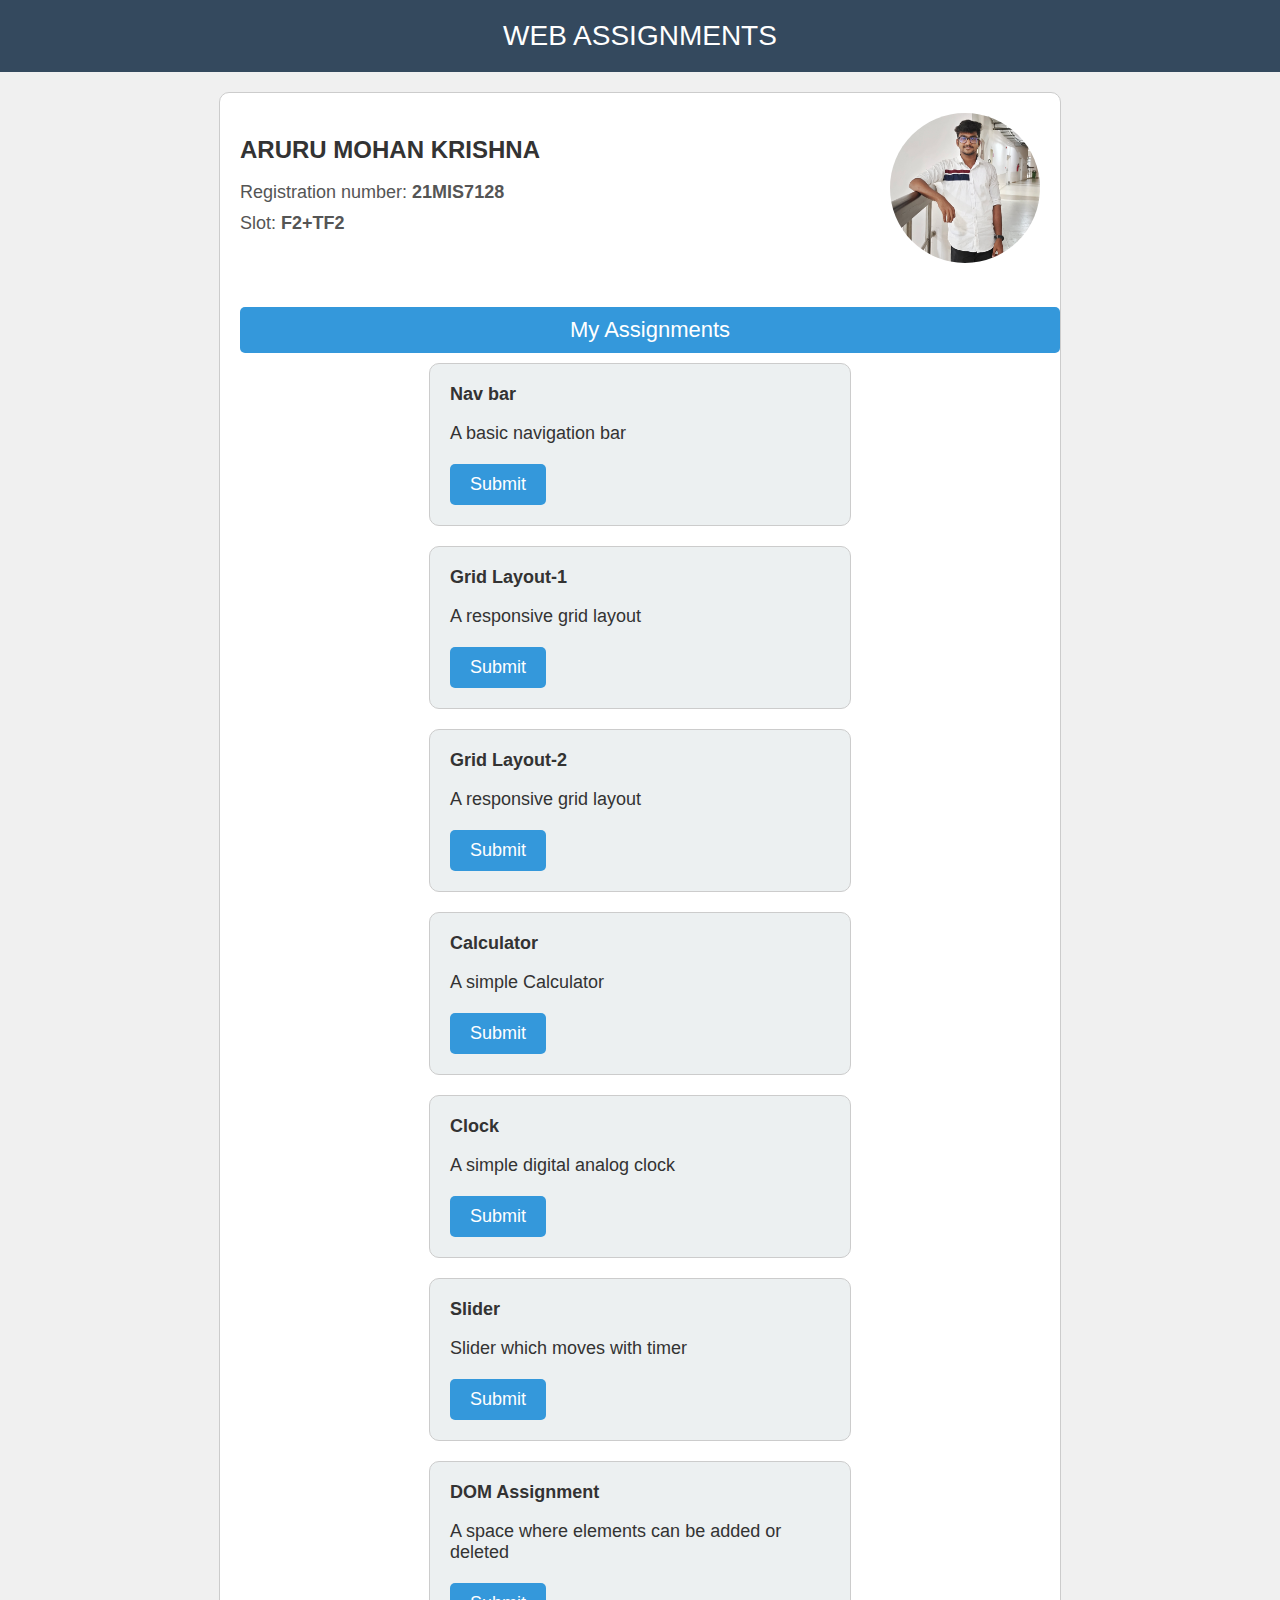
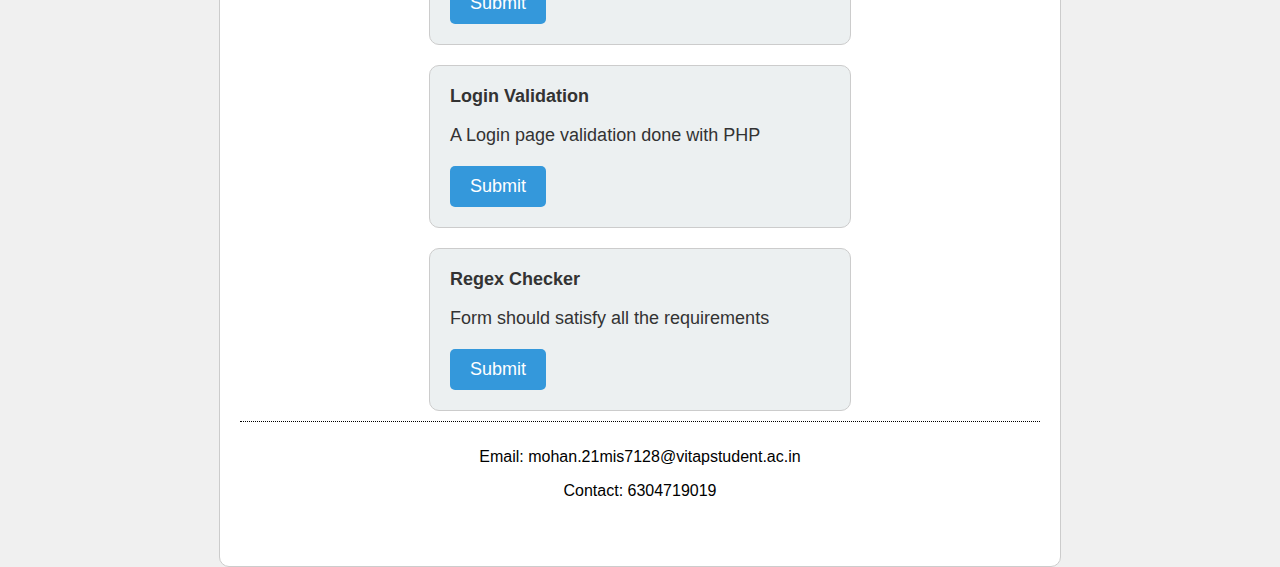
==== index.html @ 96a0e664 "Update index.html" ====
<!DOCTYPE html>
<html>
  <head>
    <title>Assignments</title>
    <style>
      body {
        margin: 0;
        padding: 0;
        font-family: Arial, sans-serif;
        background-color: #f0f0f0;
      }

      .header {
        background-color: #34495e;
        color: white;
        padding: 20px 0;
        text-align: center;
        font-size: 28px;
      }

      .container {
        display: flex;
        flex-direction: column;
/*         align-items: center; */
        margin: 0 auto;
        max-width: 800px;
        border: 1px solid #ccc;
        border-radius: 10px;
        background-color: #fff;
        padding: 20px;
        margin-top: 20px;
      }

      .name-container {
        display: flex;
        justify-content: space-between;
        align-items: center;
        margin-bottom: 20px;
      }

      .left-container {
        flex: 1;
      }

      .right-container {
        flex: 1;
        text-align: right;
      }

      .name {
        font-size: 24px;
        font-weight: bold;
        color: #333;
      }

      .reg-no,
      .slot {
        font-size: 18px;
        margin-bottom: 10px;
        color: #555;
      }

      .avatar {
        width: 150px;
        height: 150px;
        border-radius: 50%;
        object-fit: cover;
      }

      .assignment-header {
        background-color: #3498db;
        color: white;
        padding: 10px;
        text-align: center;
        font-size: 22px;
        margin-top: 20px;
        border-radius: 5px;
        width: 100%;
      }

      .assignment-container {
        display: flex;
        flex-wrap: wrap;
        justify-content: center;
        margin-bottom: 20px;
      }

      .assignment-card {
        flex-basis: calc(50% - 20px);
        border: 1px solid #ccc;
        border-radius: 10px;
        padding: 20px;
        background-color: #ecf0f1;
        margin: 10px;
        width: 100%;
      }

      .assignment-text {
        font-size: 18px;
        margin-bottom: 20px;
        color: #333;
      }

      .bold {
        font-weight: bold;
      }

      .btn {
        padding: 10px 20px;
        font-size: 18px;
        color: white;
        background-color: #3498db;
        text-align: center;
        display: inline-block;
        border-radius: 5px;
        text-decoration: none;
        cursor: pointer;
        transition: background-color 0.3s ease;
      }

      .btn:hover {
        background-color: #2980b9;
      }

      footer {
        /* background-color: #34495e;
        color: white; */
        text-align: center;
        padding: 10px;
        font-size: 16px;
        border-radius: 0 0 10px 10px;
        width: 100%;
        border-top: 1px dotted black;
      }
    </style>
  </head>

  <body>
    <div class="header">WEB ASSIGNMENTS</div>

    <div class="container">
      <div class="name-container">
        <div class="left-container">
          <div class="name">ARURU MOHAN KRISHNA</div><br>
          <div class="reg-no">
            Registration number: <span class="bold">21MIS7128</span>
          </div>
          <div class="slot">
            Slot: <span class="bold">F2+TF2</span>
          </div>
        </div>

        <div class="right-container">
          <img src="amk1.jpg" alt="my profile" class="avatar" />
        </div>
      </div>

      <div class="assignment-header">My Assignments</div>

      <div class="assignment-container">
        <div class="assignment-card">
          <div class="assignment-text">
            <span class="bold">Nav bar</span>
            <p>A basic navigation bar</p>
          </div>
          <a href="navbar/nav.html" class="btn">Submit</a>
        </div>

        <div class="assignment-card">
          <div class="assignment-text">
            <span class="bold">Grid Layout-1</span>
            <p>A responsive grid layout</p>
          </div>
          <a href="layout1/layout1.html" class="btn">Submit</a>
        </div>

        <div class="assignment-card">
          <div class="assignment-text">
            <span class="bold">Grid Layout-2</span>
            <p>A responsive grid layout</p>
          </div>
          <a href="layout2/layout2.html" class="btn">Submit</a>
        </div>
        
        <div class="assignment-card">
          <div class="assignment-text">
            <span class="bold">Calculator</span>
            <p>A simple Calculator</p>
          </div>
          <a href="calculator/calci.html" class="btn">Submit</a>
        </div>

        <div class="assignment-card">
          <div class="assignment-text">
            <span class="bold">Clock</span>
            <p>A simple digital analog clock</p>
          </div>
          <a href="clock/clock.html" class="btn">Submit</a>
        </div>

        <div class="assignment-card">
          <div class="assignment-text">
            <span class="bold">Slider</span>
            <p>Slider which moves with timer</p>
          </div>
          <a href="autoslider/slider.html" class="btn">Submit</a>
        </div>

        <div class="assignment-card">
          <div class="assignment-text">
            <span class="bold">DOM Assignment</span>
            <p>A space where elements can be added or deleted</p>
          </div>
          <a href="DOM/DOM/dom.html" class="btn">Submit</a>
        </div>

        <div class="assignment-card">
          <div class="assignment-text">
            <span class="bold">Login Validation</span>
            <p>A Login page validation done with PHP</p>
          </div>
          <a href="#" class="btn">Submit</a>
        </div>

        <div class="assignment-card">
          <div class="assignment-text">
            <span class="bold">Regex Checker</span>
            <p>Form should satisfy all the requirements</p>
          </div>
          <a href="#" class="btn">Submit</a>
        </div>
        <footer>
          <p>Email: mohan.21mis7128@vitapstudent.ac.in</p>
          <p>Contact: 6304719019</p>
        </footer>
      </div>
    </div>
  </body>
</html>
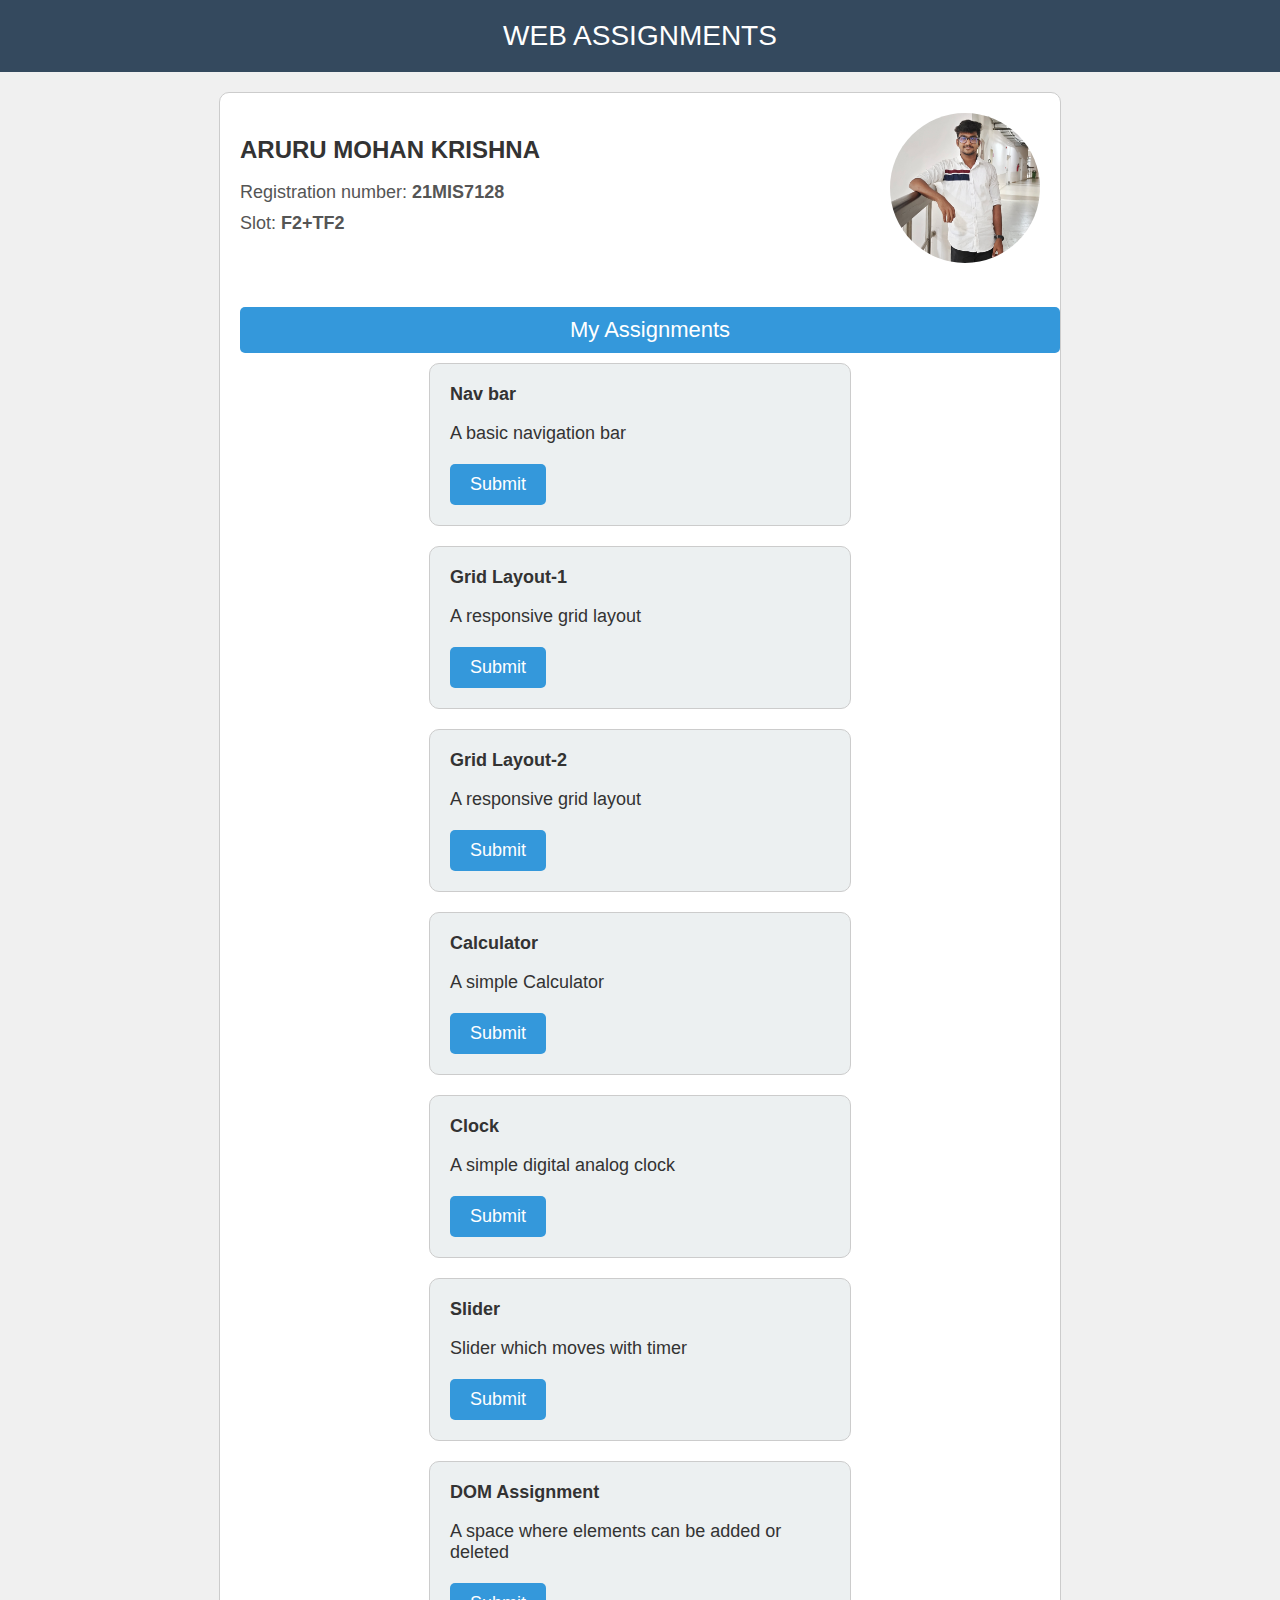
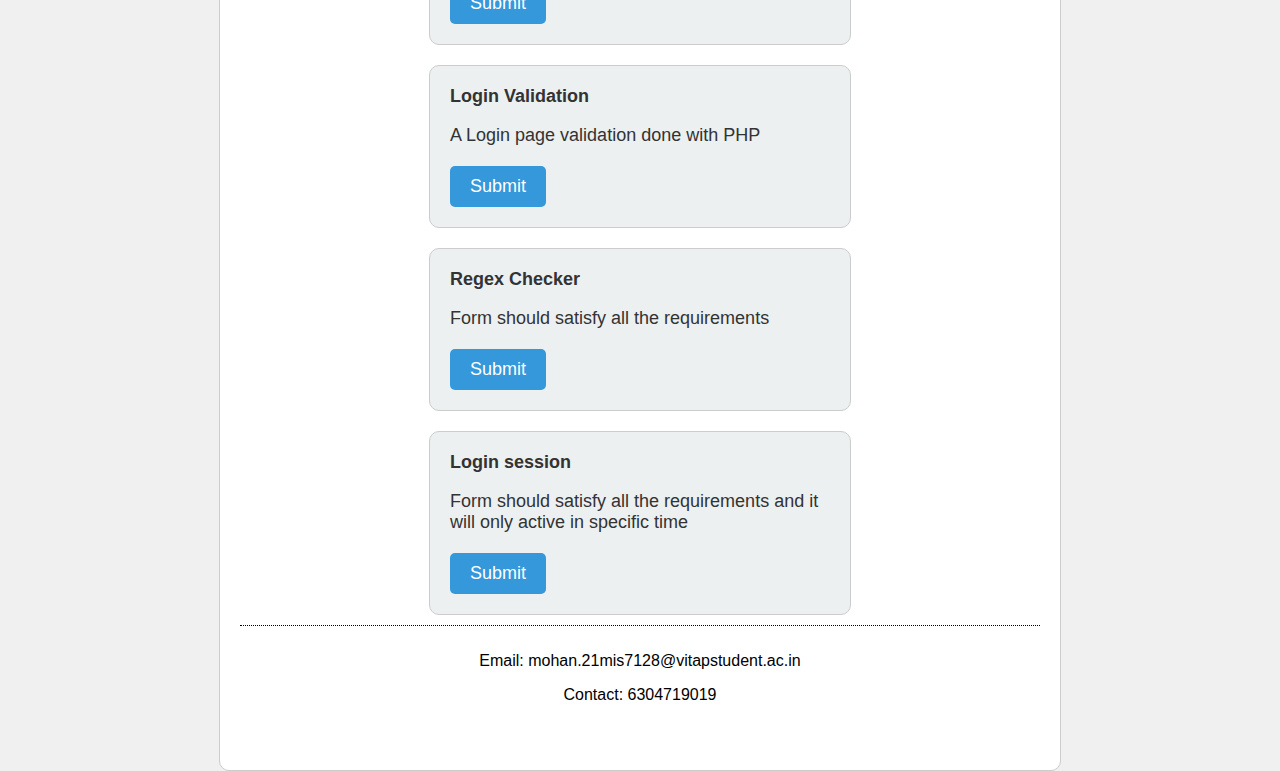
==== commit 3e448793: "Update index.html" ====
--- a/index.html
+++ b/index.html
@@ -219,7 +219,7 @@
             <span class="bold">Login Validation</span>
             <p>A Login page validation done with PHP</p>
           </div>
-          <a href="#" class="btn">Submit</a>
+          <a href="https://mohan369.000webhostapp.com/" class="btn">Submit</a>
         </div>
 
         <div class="assignment-card">
@@ -227,8 +227,17 @@
             <span class="bold">Regex Checker</span>
             <p>Form should satisfy all the requirements</p>
           </div>
-          <a href="#" class="btn">Submit</a>
-        </div>
+          <a href="https://mywebphp2.000webhostapp.com/index.php" class="btn">Submit</a>
+        </div>
+
+         <div class="assignment-card">
+          <div class="assignment-text">
+            <span class="bold">Login session</span>
+            <p>Form should satisfy all the requirements and it will only active in specific time</p>
+          </div>
+          <a href="https://mywebphp2.000webhostapp.com/index.php" class="btn">Submit</a>
+        </div>
+        
         <footer>
           <p>Email: mohan.21mis7128@vitapstudent.ac.in</p>
           <p>Contact: 6304719019</p>
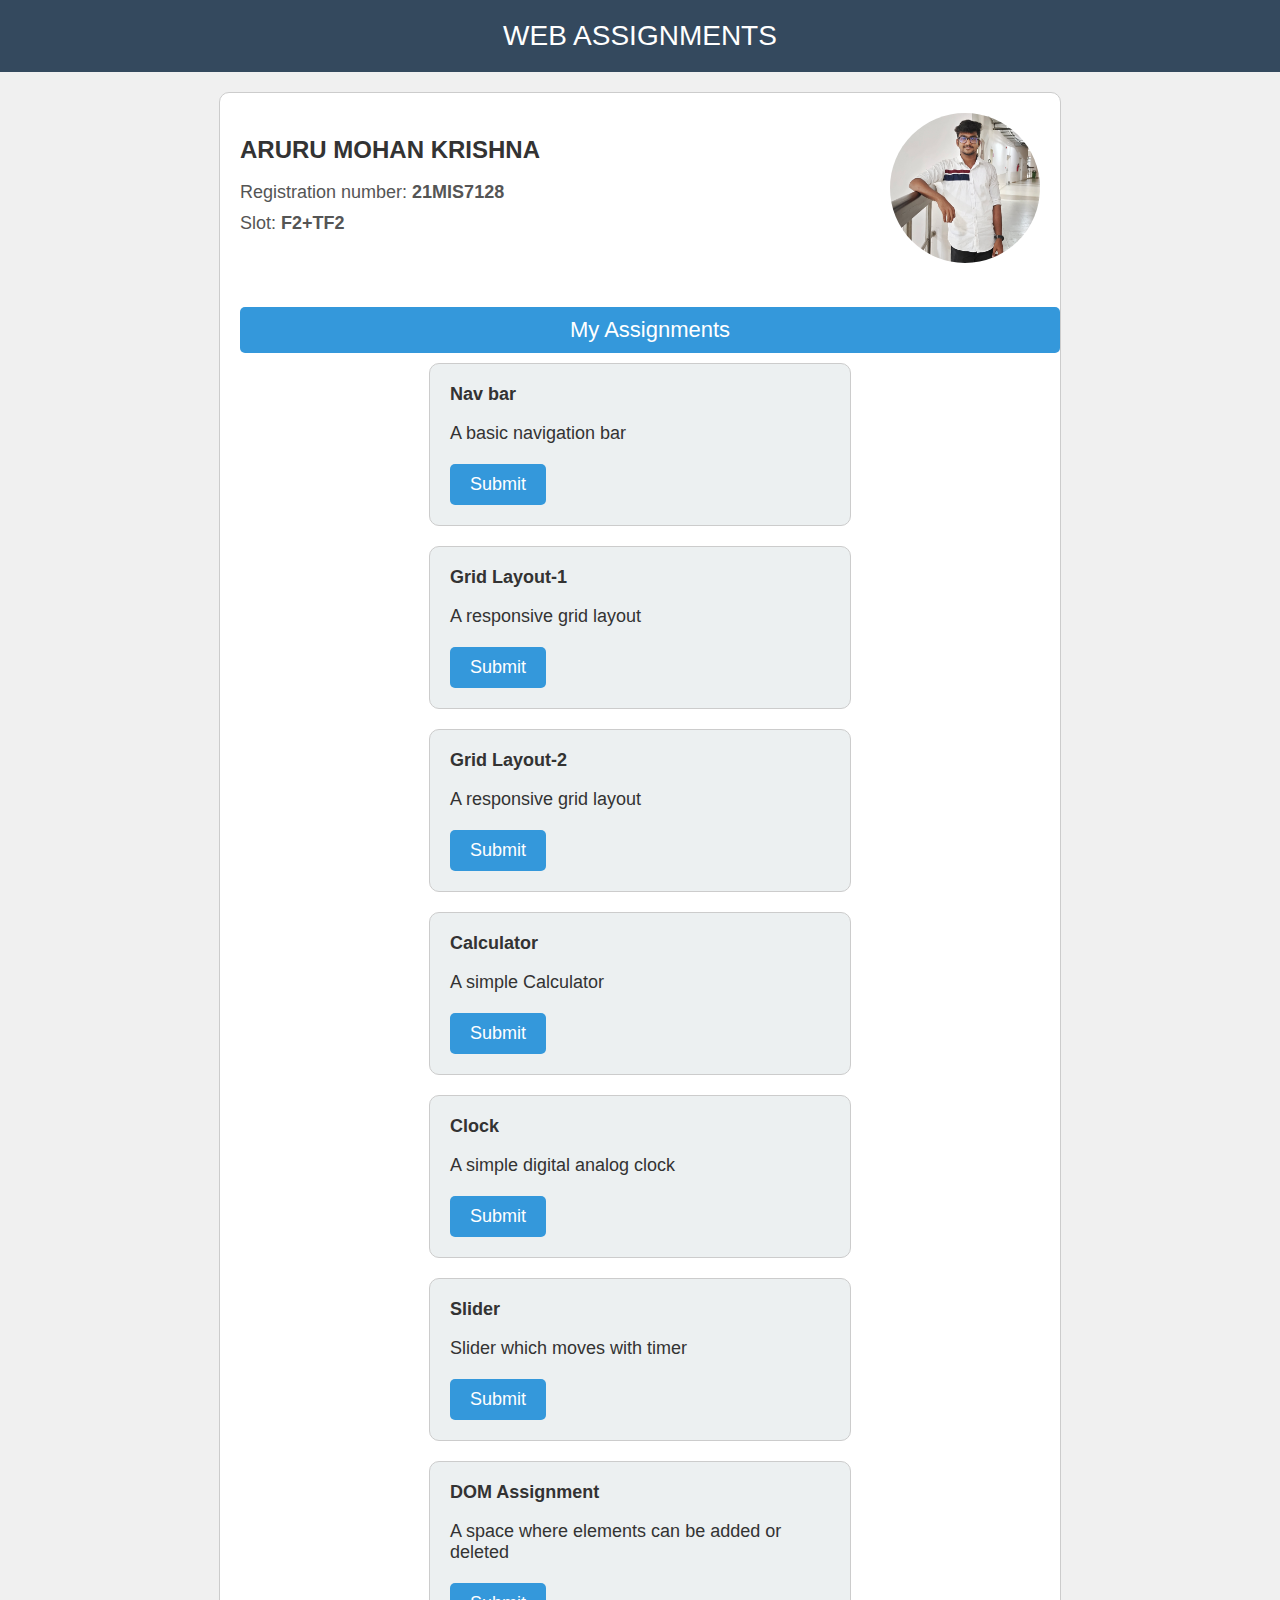
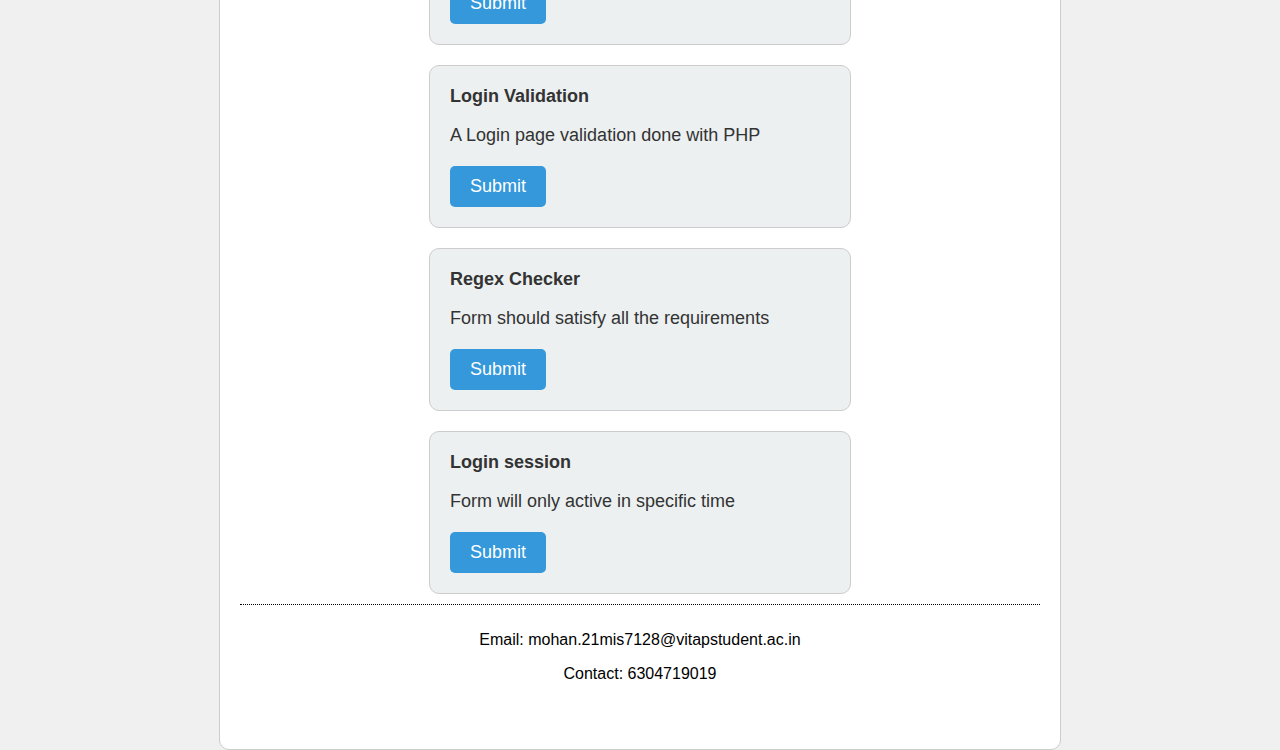
==== commit 0b5831be: "Update index.html" ====
--- a/index.html
+++ b/index.html
@@ -233,9 +233,9 @@
          <div class="assignment-card">
           <div class="assignment-text">
             <span class="bold">Login session</span>
-            <p>Form should satisfy all the requirements and it will only active in specific time</p>
-          </div>
-          <a href="https://mywebphp2.000webhostapp.com/index.php" class="btn">Submit</a>
+            <p>Form will only active in specific time</p>
+          </div>
+          <a href="#" class="btn">Submit</a>
         </div>
         
         <footer>
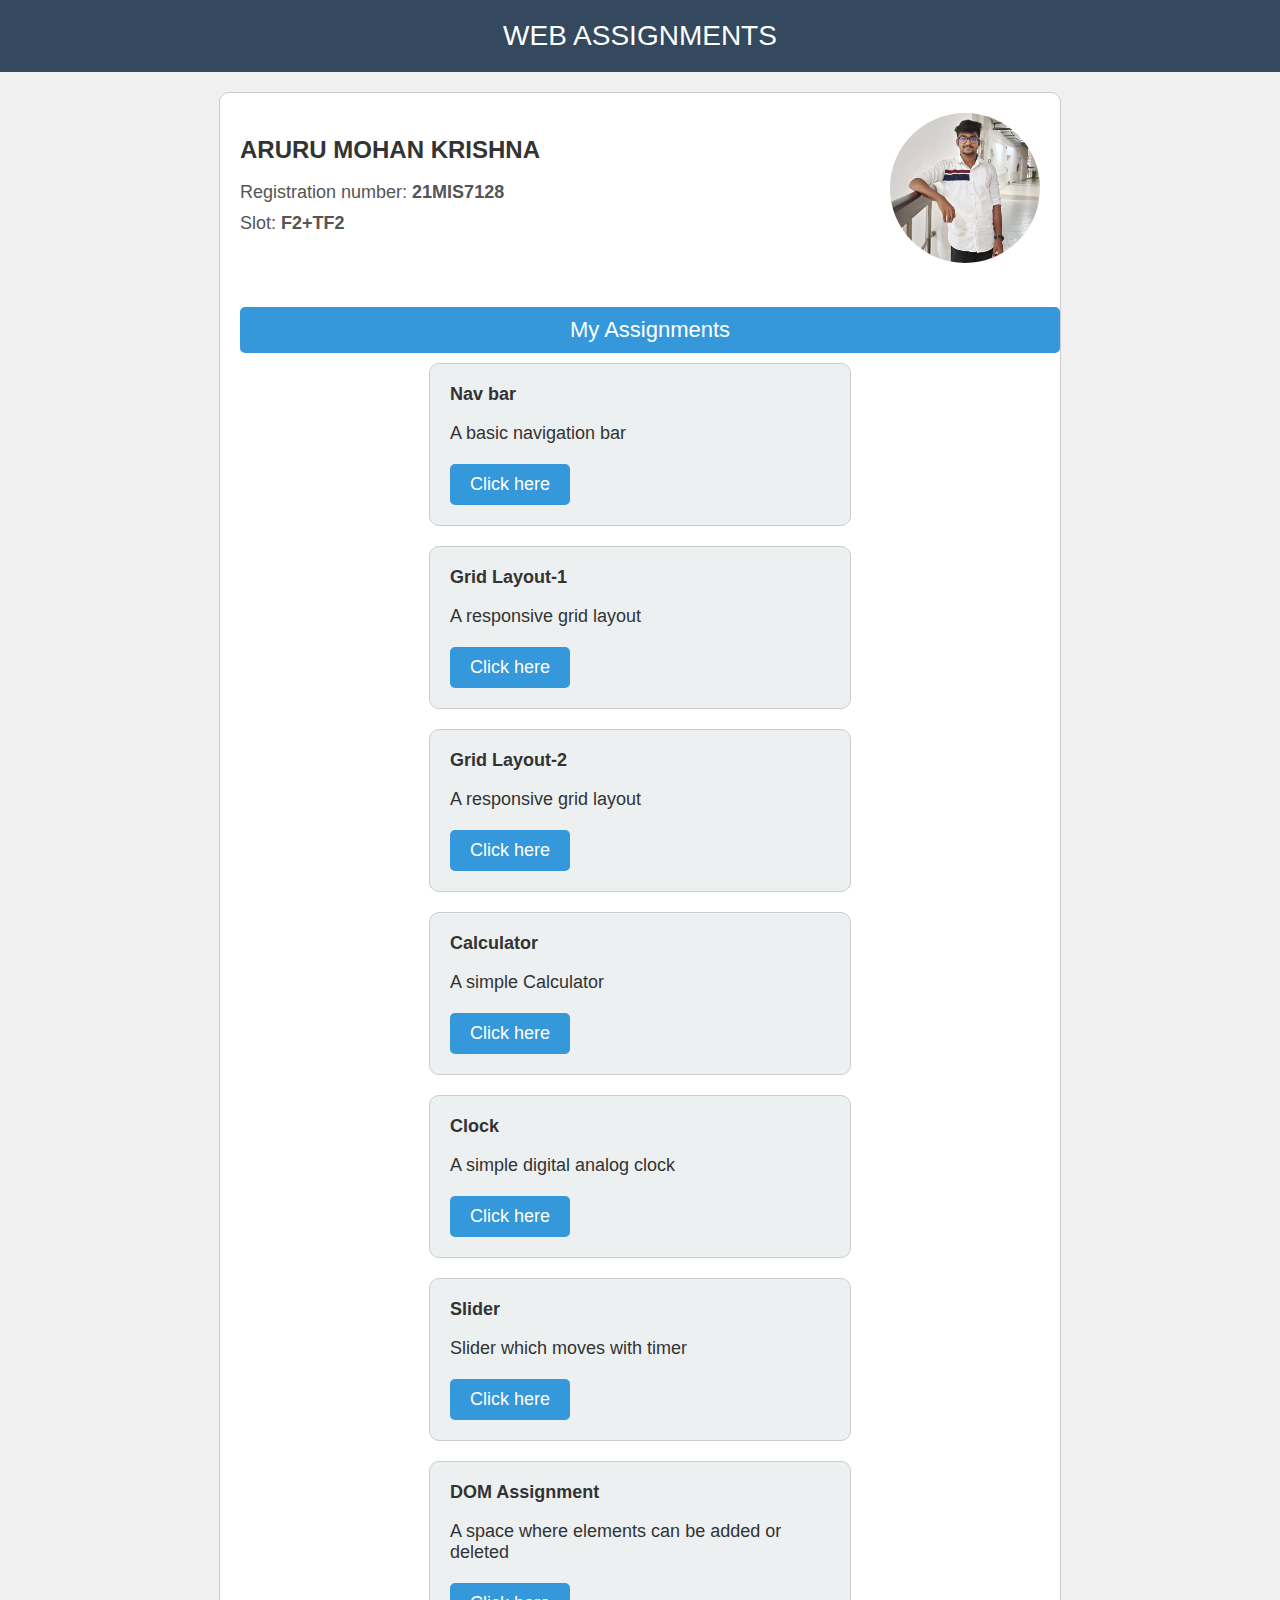
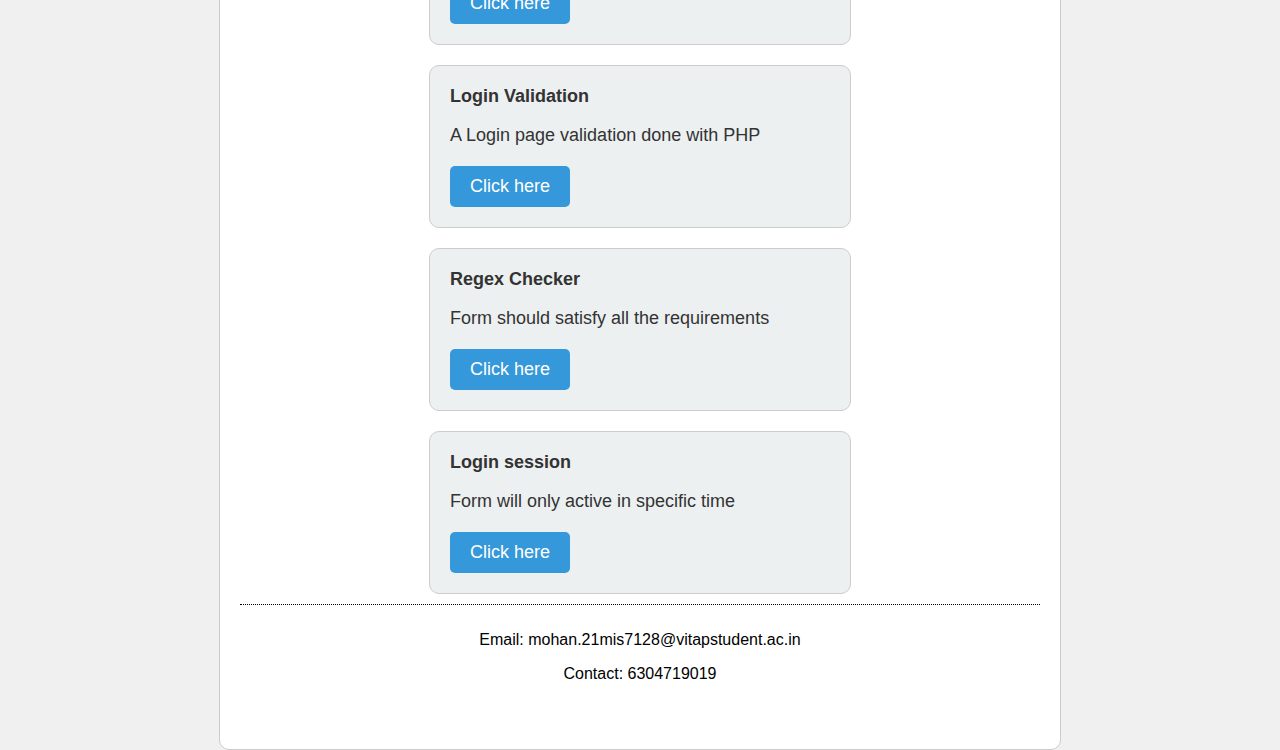
==== commit 9fbc0110: "Update index.html" ====
--- a/index.html
+++ b/index.html
@@ -163,7 +163,7 @@
             <span class="bold">Nav bar</span>
             <p>A basic navigation bar</p>
           </div>
-          <a href="navbar/nav.html" class="btn">Submit</a>
+          <a href="navbar/nav.html" class="btn">Click here</a>
         </div>
 
         <div class="assignment-card">
@@ -171,7 +171,7 @@
             <span class="bold">Grid Layout-1</span>
             <p>A responsive grid layout</p>
           </div>
-          <a href="layout1/layout1.html" class="btn">Submit</a>
+          <a href="layout1/layout1.html" class="btn">Click here</a>
         </div>
 
         <div class="assignment-card">
@@ -179,7 +179,7 @@
             <span class="bold">Grid Layout-2</span>
             <p>A responsive grid layout</p>
           </div>
-          <a href="layout2/layout2.html" class="btn">Submit</a>
+          <a href="layout2/layout2.html" class="btn">Click here</a>
         </div>
         
         <div class="assignment-card">
@@ -187,7 +187,7 @@
             <span class="bold">Calculator</span>
             <p>A simple Calculator</p>
           </div>
-          <a href="calculator/calci.html" class="btn">Submit</a>
+          <a href="calculator/calci.html" class="btn">Click here</a>
         </div>
 
         <div class="assignment-card">
@@ -195,7 +195,7 @@
             <span class="bold">Clock</span>
             <p>A simple digital analog clock</p>
           </div>
-          <a href="clock/clock.html" class="btn">Submit</a>
+          <a href="clock/clock.html" class="btn">Click here</a>
         </div>
 
         <div class="assignment-card">
@@ -203,7 +203,7 @@
             <span class="bold">Slider</span>
             <p>Slider which moves with timer</p>
           </div>
-          <a href="autoslider/slider.html" class="btn">Submit</a>
+          <a href="autoslider/slider.html" class="btn">Click here</a>
         </div>
 
         <div class="assignment-card">
@@ -211,7 +211,7 @@
             <span class="bold">DOM Assignment</span>
             <p>A space where elements can be added or deleted</p>
           </div>
-          <a href="DOM/DOM/dom.html" class="btn">Submit</a>
+          <a href="DOM/DOM/dom.html" class="btn">Click here</a>
         </div>
 
         <div class="assignment-card">
@@ -219,7 +219,7 @@
             <span class="bold">Login Validation</span>
             <p>A Login page validation done with PHP</p>
           </div>
-          <a href="https://mohan369.000webhostapp.com/" class="btn">Submit</a>
+          <a href="https://mohan369.000webhostapp.com/" class="btn">Click here</a>
         </div>
 
         <div class="assignment-card">
@@ -227,7 +227,7 @@
             <span class="bold">Regex Checker</span>
             <p>Form should satisfy all the requirements</p>
           </div>
-          <a href="https://mywebphp2.000webhostapp.com/index.php" class="btn">Submit</a>
+          <a href="https://mywebphp2.000webhostapp.com/index.php" class="btn">Click here</a>
         </div>
 
          <div class="assignment-card">
@@ -235,7 +235,7 @@
             <span class="bold">Login session</span>
             <p>Form will only active in specific time</p>
           </div>
-          <a href="#" class="btn">Submit</a>
+          <a href="#" class="btn">Click here</a>
         </div>
         
         <footer>
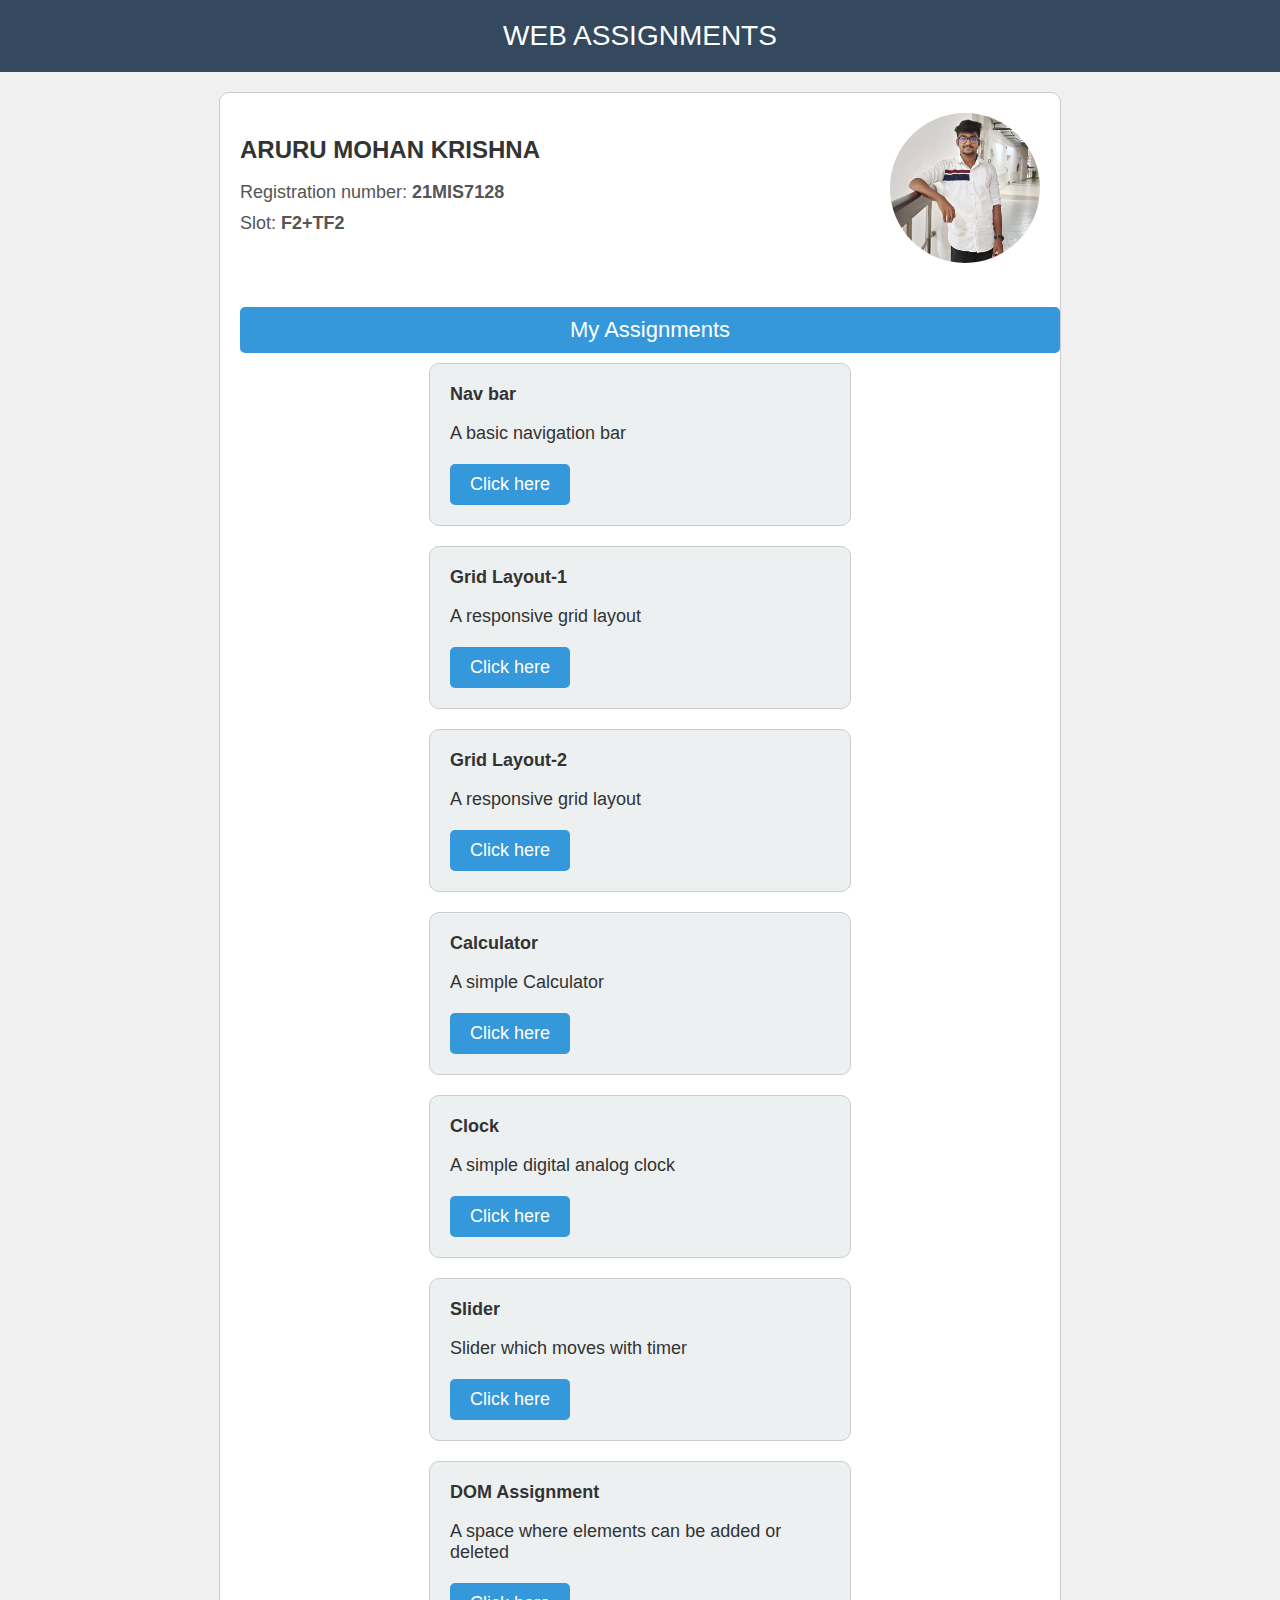
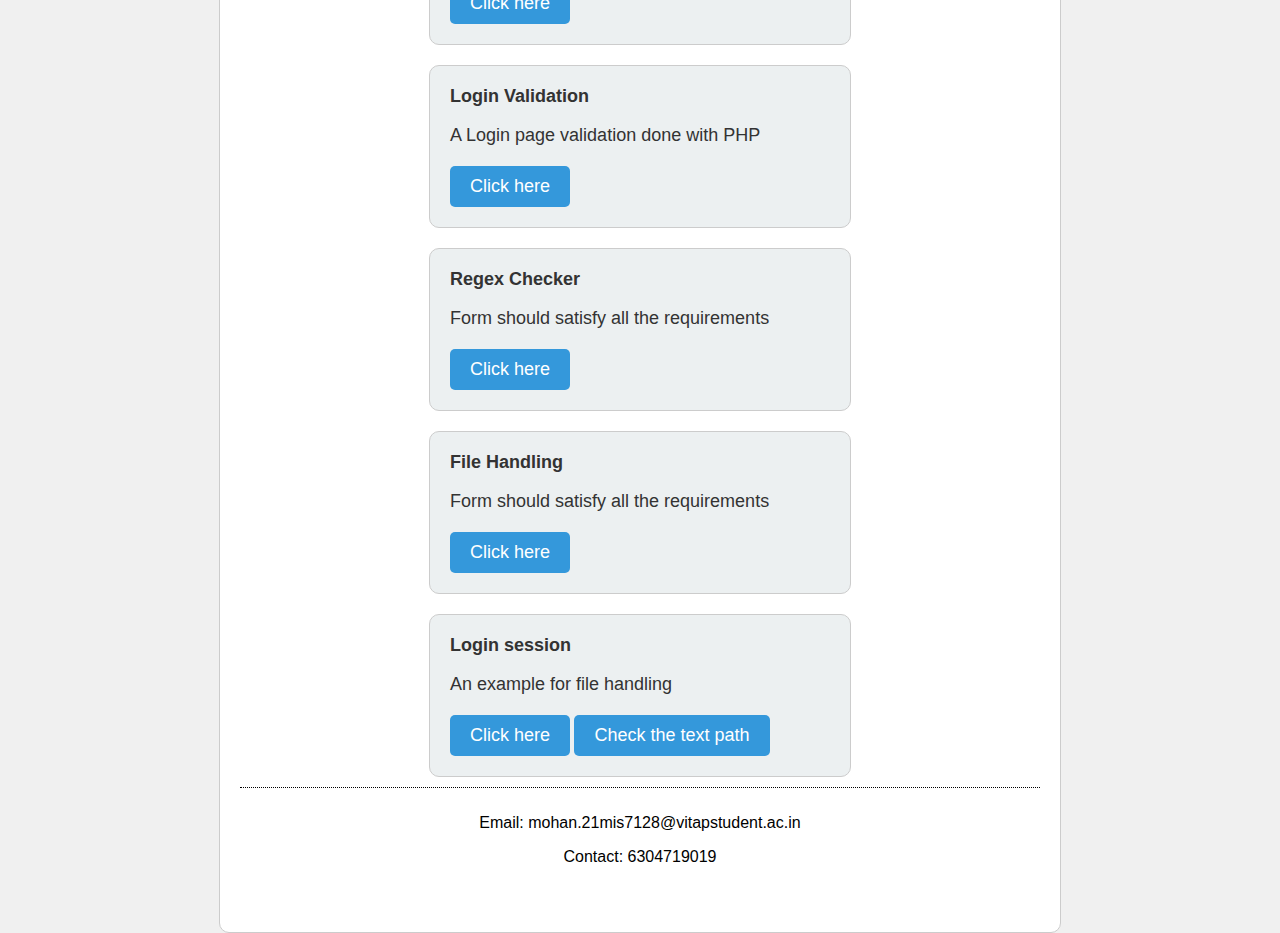
==== commit 59e9f233: "Update index.html" ====
--- a/index.html
+++ b/index.html
@@ -230,12 +230,22 @@
           <a href="https://mywebphp2.000webhostapp.com/index.php" class="btn">Click here</a>
         </div>
 
+        <div class="assignment-card">
+          <div class="assignment-text">
+            <span class="bold">File Handling</span>
+            <p>Form should satisfy all the requirements</p>
+          </div>
+          <a href="https://mywebphp2.000webhostapp.com/index.php" class="btn">Click here</a>
+        </div>
+
+        
          <div class="assignment-card">
           <div class="assignment-text">
             <span class="bold">Login session</span>
-            <p>Form will only active in specific time</p>
-          </div>
-          <a href="#" class="btn">Click here</a>
+            <p>An example for file handling</p>
+          </div>
+          <a href="https://illuminatesun.000webhostapp.com/" class="btn">Click here</a>
+          <a href="https://illuminatesun.000webhostapp.com/credential.txt" class="btn">Check the text path</a>
         </div>
         
         <footer>
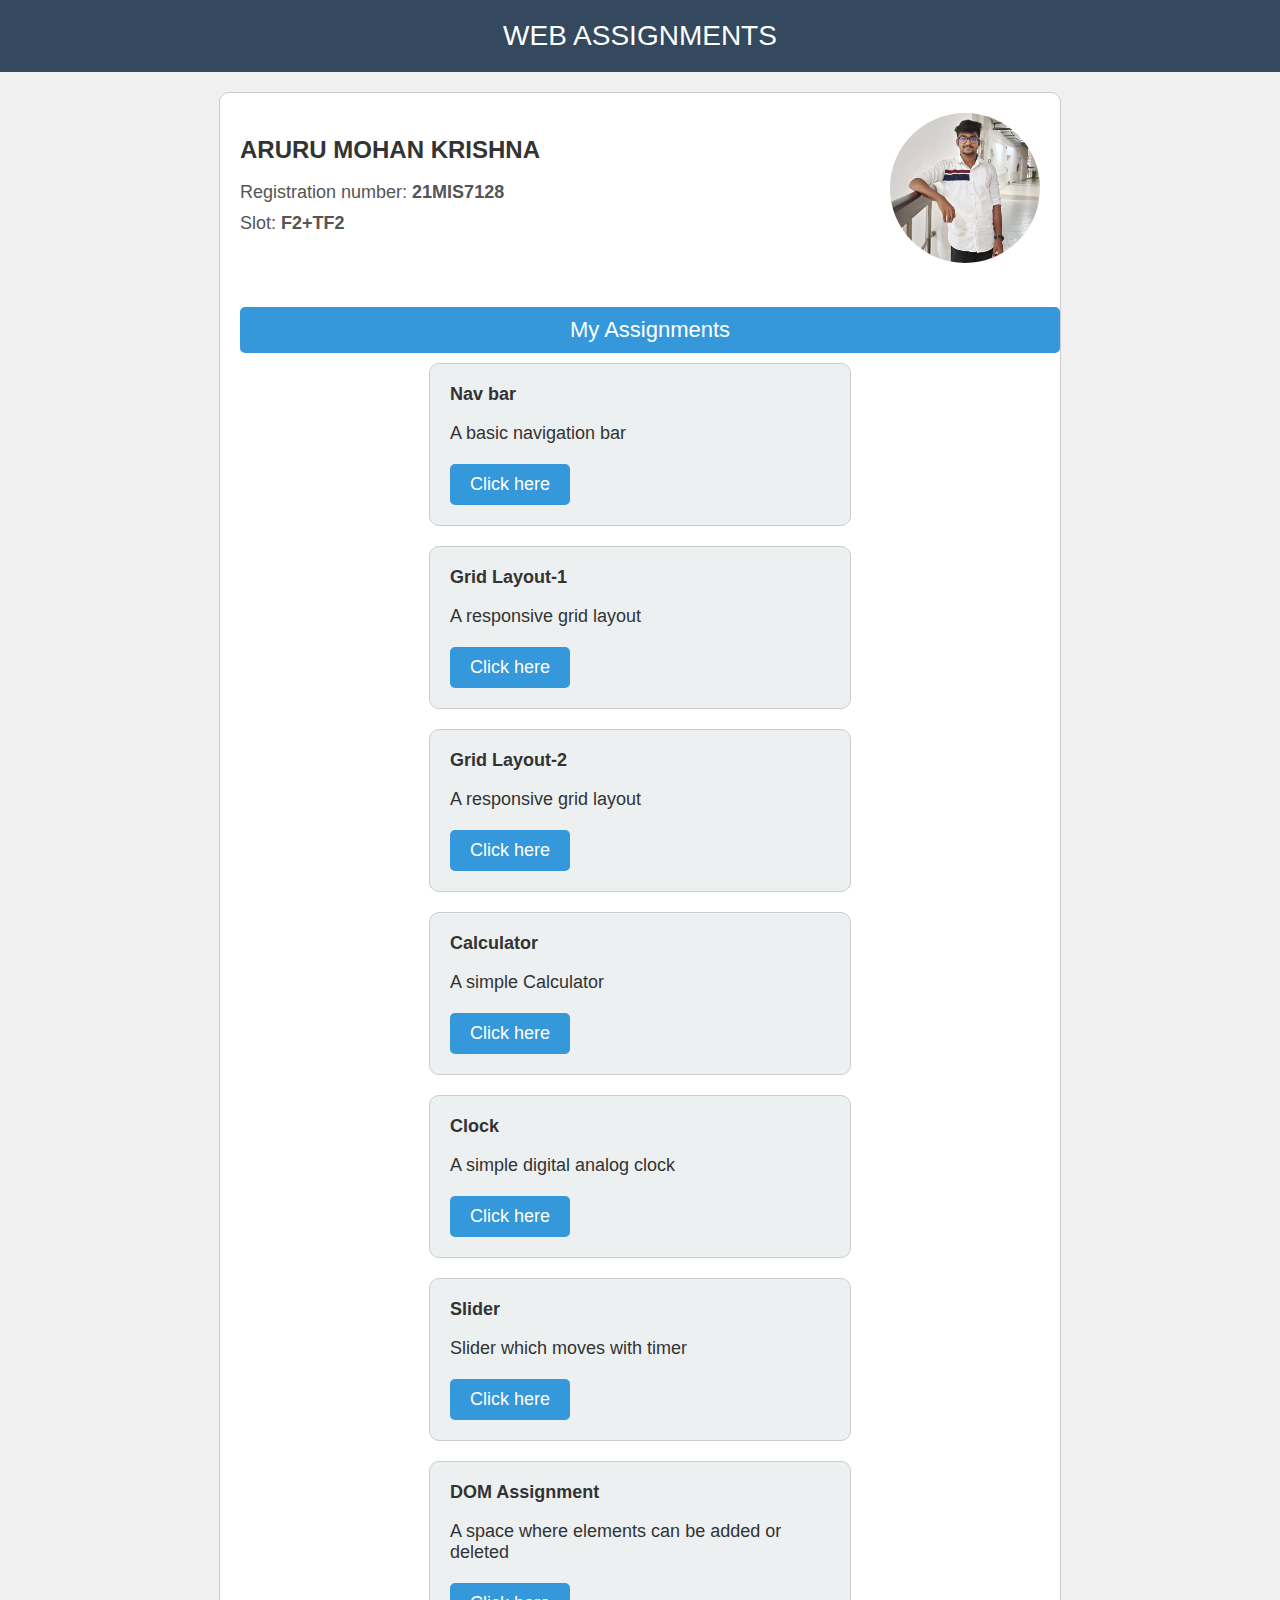
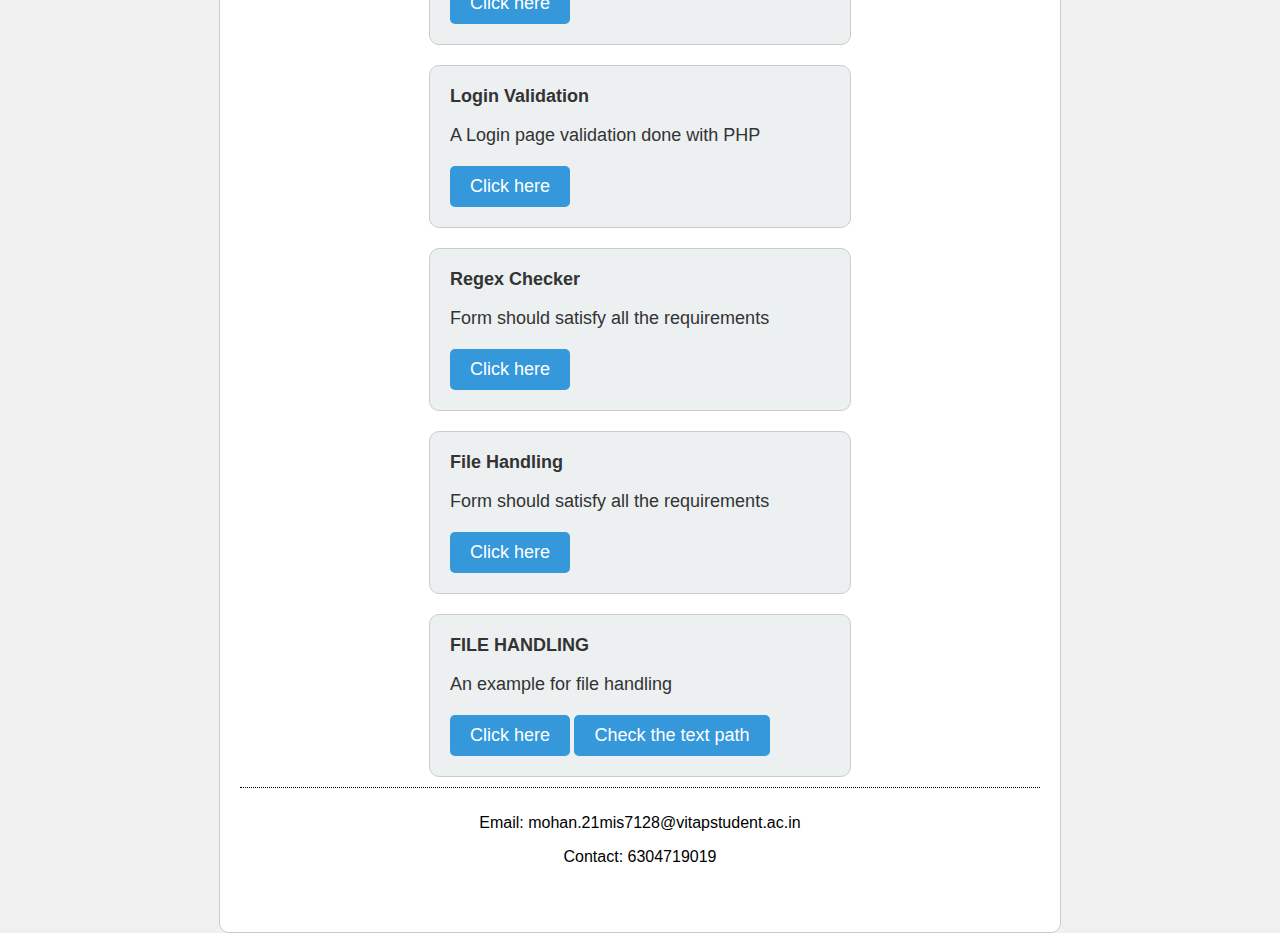
==== commit 6bdbe9d1: "Update index.html" ====
--- a/index.html
+++ b/index.html
@@ -241,11 +241,11 @@
         
          <div class="assignment-card">
           <div class="assignment-text">
-            <span class="bold">Login session</span>
+            <span class="bold">FILE HANDLING</span>
             <p>An example for file handling</p>
           </div>
           <a href="https://illuminatesun.000webhostapp.com/" class="btn">Click here</a>
-          <a href="https://illuminatesun.000webhostapp.com/credential.txt" class="btn">Check the text path</a>
+          <a href="https://illuminatesun.000webhostapp.com/credentials.txt" class="btn">Check the text path</a>
         </div>
         
         <footer>
